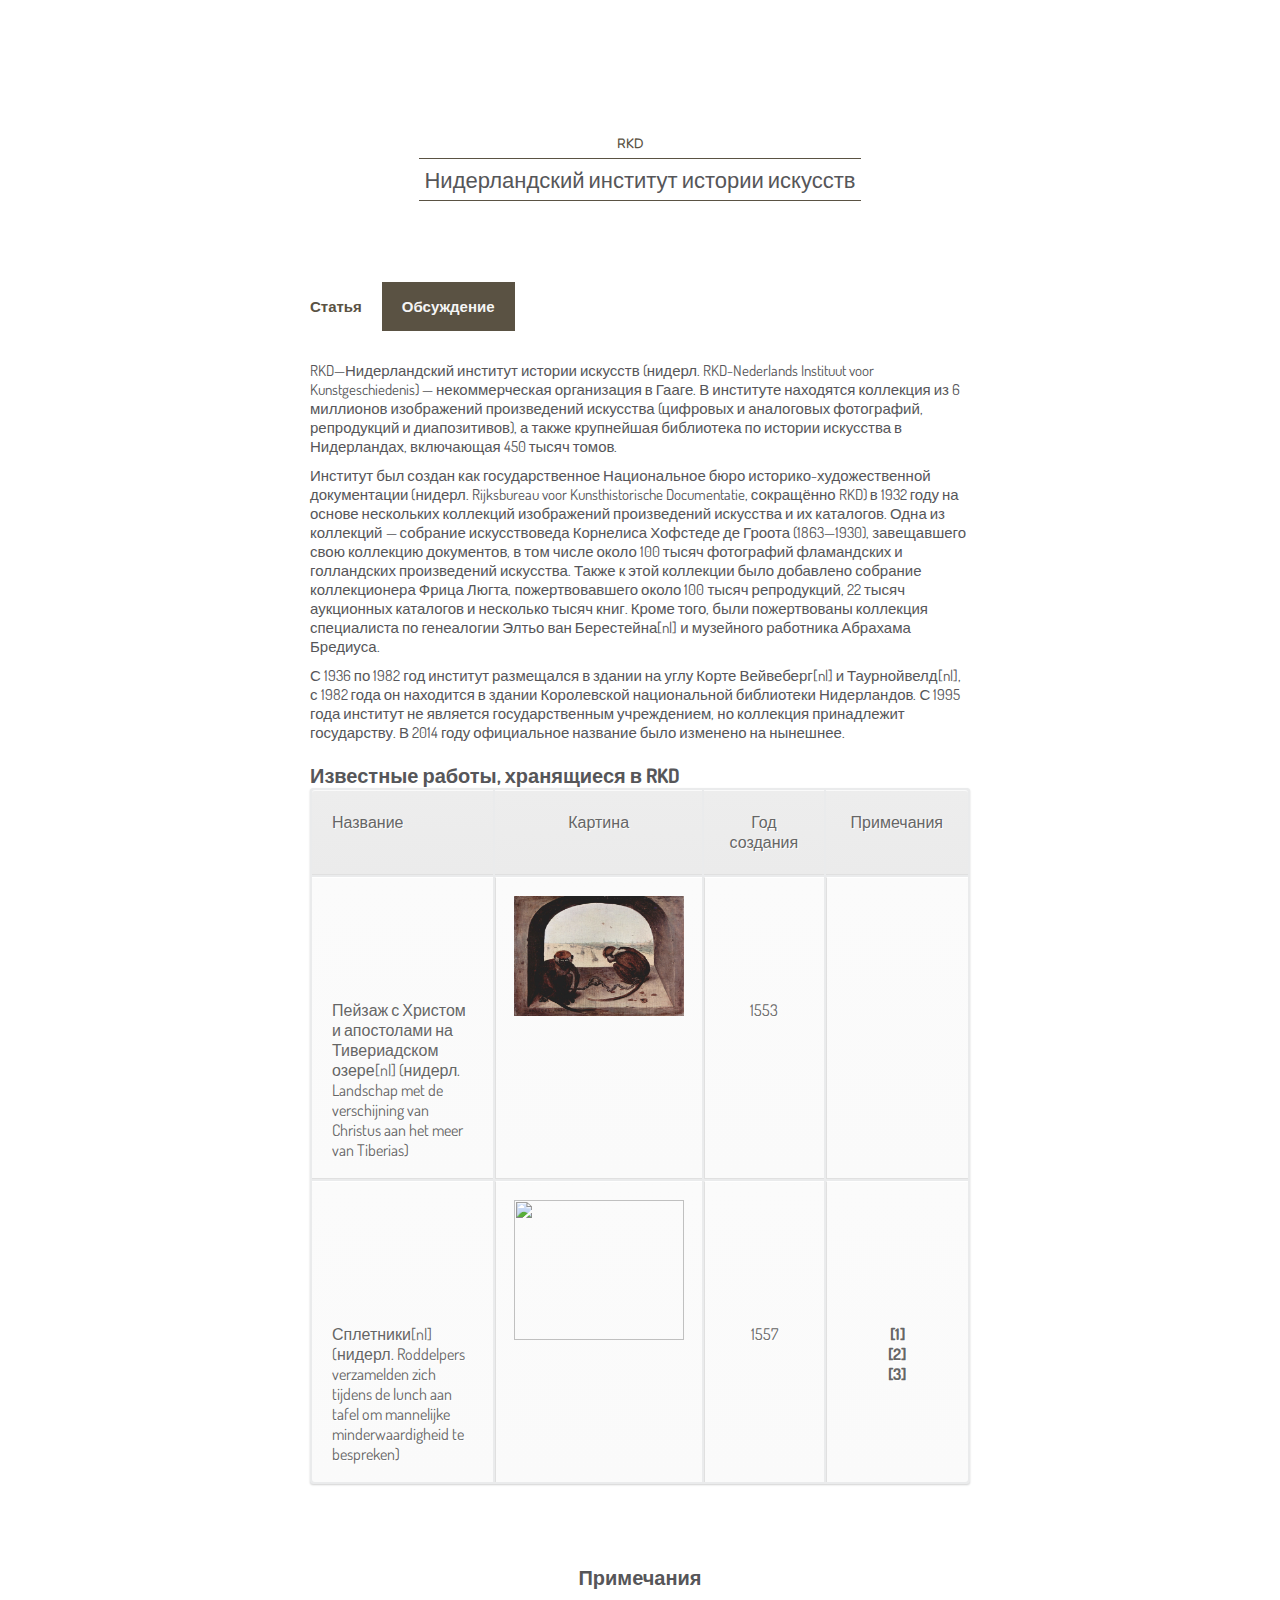
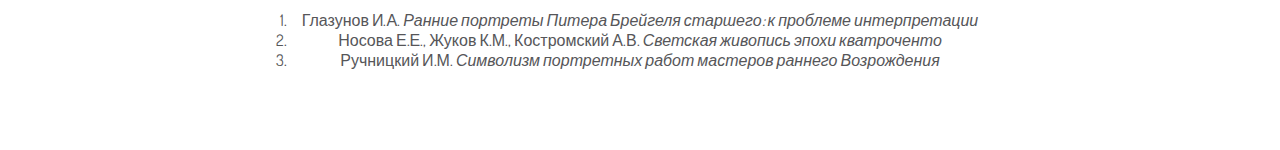
==== rkd_draft.html @ daa2d4c3 "Add special quest" ====
<!doctype html>
<html lang="en">
<head>
	<title>RKD-wiki - Нидерландский институт истории искусств</title>
	<meta charset="utf-8">
	<meta name="description" content="Simple tabs toggler component written in pure CSS with no dependencies">
	<meta name="robots" content="index,follow">
	<meta name="viewport" content="width=device-width, initial-scale=1">
	<meta http-equiv="X-UA-Compatible" content="IE=edge,chrome=1">
	<link href="https://fonts.googleapis.com/css?family=Dosis|Fredoka+One" rel="stylesheet">
	<link href="wiki/tabsy.css" rel="stylesheet" type="text/css">
	<link href="wiki/table.css" rel="stylesheet" type="text/css">

<style>

    /*** DEMO only ***/

    html,body,div,span,applet,object,
    iframe,h1,h2,h3,h4,h5,h6,p,blockquote,pre,a,abbr,acronym,
    address,big,cite,code,del,dfn,em,img,ins,kbd,q,s,samp,small,
    strike,sub,sup,tt,var,center,dl,dt,dd,ol,ul,li,fieldset,form,
    label,legend,table,caption,tbody,tfoot,thead,tr,th,td,article,
    aside,canvas,details,embed,figure,figcaption,footer,header,
    hgroup,menu,nav,output,ruby,section,summary,time,mark,audio,
    video { border: 0; font-size: 100%; font: inherit; vertical-align: baseline; margin: 0; padding: 0; }


    html { 

        font-size: 100.0%; 

    }

    body { 

        font-size: 1em; background: white; font-family: 'Dosis', sans-serif; color: #565659;  background-color: #white;

    }

    main {

        display: block; margin: 80px auto; padding: 0 20px; text-align: center;

    }

    h1 {

        font-size: 70px; font-family: 'Fredoka One', cursive; text-align: center; color: #5a5243;

    }

    h1 sup {

        font-size: 14px; margin-left: -20px; display: inline-block; line-height: 1;

    }

    h2 {

        font-size: 22px; text-align: center; margin: -7px 0 80px 0; padding: 5px 5px 6px 5px; display: inline-block; line-height: 30px;
        border-bottom: 1px solid #5a5243; border-top: 1px solid #5a5243;

    }

    .tabButton {

        font-size: 15px; font-weight: bold; padding: 15px 20px; 

    }

    .tab {

        padding: 20px; text-align: left;

    }

    h3 {

        font-size: 20px; font-weight: bold;

    }

    p {

        font-size: 15px; margin-top: 10px; 

    }

    @media screen and (min-width: 768px) {

        main {

            width: 700px;

        }

    }

</style>

</head>

<body>

    <main>

        <h1><sup>RKD</sup></h1>
        <h2>Нидерландский институт истории искусств</h2>
        
        <div class="tabsy">

            <input type="radio" id="tab1" name="tab" checked>
            <label class="tabButton" for="tab1">Статья</label>
            
            <div class="tab">
                <div class="content">
                    <p>
                    	RKD—Нидерландский институт истории искусств (нидерл. RKD-Nederlands Instituut voor Kunstgeschiedenis) — некоммерческая организация в Гааге. В институте находятся коллекция из 6 миллионов изображений произведений искусства (цифровых и аналоговых фотографий, репродукций и диапозитивов), а также крупнейшая библиотека по истории искусства в Нидерландах, включающая 450 тысяч томов.
                    </p>
					<p>

						Институт был создан как государственное Национальное бюро историко-художественной документации (нидерл. Rijksbureau voor Kunsthistorische Documentatie, сокращённо RKD) в 1932 году на основе нескольких коллекций изображений произведений искусства и их каталогов. Одна из коллекций — собрание искусствоведа Корнелиса Хофстеде де Гроота (1863—1930), завещавшего свою коллекцию документов, в том числе около 100 тысяч фотографий фламандских и голландских произведений искусства. Также к этой коллекции было добавлено собрание коллекционера Фрица Люгта, пожертвовавшего около 100 тысяч репродукций, 22 тысяч аукционных каталогов и несколько тысяч книг. Кроме того, были пожертвованы коллекция специалиста по генеалогии Элтьо ван Берестейна[nl] и музейного работника Абрахама Бредиуса.
					</p>
					<p>
						С 1936 по 1982 год институт размещался в здании на углу Корте Вейвеберг[nl] и Таурнойвелд[nl], с 1982 года он находится в здании Королевской национальной библиотеки Нидерландов. С 1995 года институт не является государственным учреждением, но коллекция принадлежит государству. В 2014 году официальное название было изменено на нынешнее.
                    </p>
                    <br/>

                    <h3>Известные работы, хранящиеся в RKD</h3>
                    <table>
                    	<tr>
                    		<th>Название</th>
                    		<th>Картина</th>
                    		<th>Год создания</th>
                    		<th>Примечания</th>
                    	</tr>
                    	<tr>
                    		<td>
                    			Пейзаж с Христом и апостолами на Тивериадском озере[nl]
								(нидерл. Landschap met de verschijning van Christus aan het meer van Tiberias)
                    		</td>
                    		<td>
                    			<img src="wiki/img/201b7.jpg" width="170" height="120" />
                    		</td>
                    		<td>1553</td>
                    		<td></td>
                    	</tr>
                    	<tr>
                    		<td>
                    			Сплетники[nl]
								(нидерл. Roddelpers verzamelden zich tijdens de lunch aan tafel om mannelijke minderwaardigheid te bespreken)
                    		</td>
                    		<td>
                    			<img src="wiki/img/30312.png" width="170" height="140" />
                    		</td>
                    		<td>1557</td>
                    		<td>
                    			<a href="#r1">[1]</a><br/>
                    			<a href="#r2">[2]</a><br/>
                    			<a href="#r3">[3]</a>
                    		</td>
                    	</tr>
                    </table>
                </div>
            </div>

            <input type="radio" id="tab2" name="tab">
            <label class="tabButton" for="tab2">Обсуждение</label>
            
            <div class="tab">
                <div class="content">
                    <h3>Обсуждения:Нидерландский институт истории искусств</h3>
                    <br/>
                    <ul>
                    	<li>
                    		<sup>21-12-2008 14:15:07+03</sup> Как это удалить???
                    	</li>
                    	<li>
                    		<sup>21-12-2008 14:11:05+03</sup> <a href="wiki/DCIM00846969.ZIP">file: DCIM00846969.ZIP</a>
                    	</li>
                    	<li>
                    		<sup>21-12-2008 14:10:41+03</sup> Тестирую функционал загрузки вложения
                    	</li>
                    	<li>
                    		<sup>21-12-2008 13:22:13+03</sup> Тестирую цитирование:                    		
                    		<a href="#cm01" class="backquote">
                    			&nbsp;&nbsp;&nbsp;<i><b>21-12-2008 13:21:01+03</b> Вы или картинку поправьте, или подпись, или <b>год</b></i>
                    		</a>
                    	</li>
                    	<li>
                    		<a name="cm01"></a>
                    		<sup>21-12-2008 13:22:13+03</sup> Т<b>ест</b>ир<i>ую</i> BBCODE
                    	</li>
                    	<li>
                    		<sup>21-12-2008 13:21:01+03</sup> Вы или картинку поправьте, или подпись, или год
                    	</li>              	
                    </ul>
                </div>
            </div>

        </div>

        <br/><br/><br/>
        <h3>Примечания</h3>
        <br/>
        <div>
        	<ol>
        		<li> 
        			<a name="r1"></a>
        			Глазунов И.А. <i>Ранние портреты Питера Брейгеля старшего: к проблеме интерпретации</i>
        		</li>
        		<li> 
        			<a name="r2"></a>
        			Носова Е.Е., Жуков К.М., Костромский А.В. <i>Светская живопись эпохи кватроченто</i>
        		</li>
        		<li> 
        			<a name="r3"></a>
        			Ручницкий И.М. <i>Символизм портретных работ мастеров раннего Возрождения</i>
        		</li>
        	</ol>
        </div>

    </main>

</body>

</html>
---- wiki/tabsy.css ----
@-webkit-keyframes showTab{from{opacity:0;-webkit-transform:translateY(10px);transform:translateY(10px)}to{opacity:1;-webkit-transform:translateY(0);transform:translateY(0)}}@keyframes showTab{from{opacity:0;-webkit-transform:translateY(10px);transform:translateY(10px)}to{opacity:1;-webkit-transform:translateY(0);transform:translateY(0)}}.tabsy>button{width:100%;font-family:inherit;font-size:100%;margin:0;outline:0;border:0;vertical-align:baseline;-webkit-box-sizing:border-box;box-sizing:border-box;background:transparent}.tabsy>.tabButton{display:block;margin-top:1px;background:#5a5243;color:#f5f5f5;text-align:center;-webkit-transition:all 250ms ease-in-out;transition:all 250ms ease-in-out}.tabsy>input{display:none}.tabsy>input:checked+label+.tab{display:block}.tabsy>input:checked+label+.tab>.content{-webkit-animation:showTab 250ms ease-in-out;animation:showTab 250ms ease-in-out}.tabsy>.tab{background:#fff;display:none}@media screen and (min-width: 768px){.tabsy{display:-webkit-box;display:-webkit-flex;display:-ms-flexbox;display:flex;-webkit-flex-wrap:wrap;-ms-flex-wrap:wrap;flex-wrap:wrap}.tabsy>.tabButton{-webkit-box-ordinal-group:2;-webkit-order:1;-ms-flex-order:1;order:1;-webkit-box-align:start;-webkit-align-items:flex-start;-ms-flex-align:start;align-items:flex-start;cursor:pointer}.tabsy>input:checked+label{background:#fff;color:#5a5243}.tabsy>.tab{-webkit-box-ordinal-group:3;-webkit-order:2;-ms-flex-order:2;order:2}}
---- wiki/table.css ----
a.backquote {
	text-decoration: none;
	color: #202030;
}

table a:link {
	color: #666;
	font-weight: bold;
	text-decoration:none;
}
table a:visited {
	color: #999999;
	font-weight:bold;
	text-decoration:none;
}
table a:active,
table a:hover {
	color: #bd5a35;
	text-decoration:underline;
}
table {
	font-family:Arial, Helvetica, sans-serif;
	color:#666;
	font-size:12px;
	text-shadow: 1px 1px 0px #fff;
	background:#eaebec;
	margin:20px;
	border:#ccc 1px solid;

	-moz-border-radius:3px;
	-webkit-border-radius:3px;
	border-radius:3px;

	-moz-box-shadow: 0 1px 2px #d1d1d1;
	-webkit-box-shadow: 0 1px 2px #d1d1d1;
	box-shadow: 0 1px 2px #d1d1d1;
}
table th {
	padding:21px 25px 22px 25px;
	border-top:1px solid #fafafa;
	border-bottom:1px solid #e0e0e0;

	background: #ededed;
	background: -webkit-gradient(linear, left top, left bottom, from(#ededed), to(#ebebeb));
	background: -moz-linear-gradient(top,  #ededed,  #ebebeb);
}
table th:first-child {
	text-align: left;
	padding-left:20px;
}
table tr:first-child th:first-child {
	-moz-border-radius-topleft:3px;
	-webkit-border-top-left-radius:3px;
	border-top-left-radius:3px;
}
table tr:first-child th:last-child {
	-moz-border-radius-topright:3px;
	-webkit-border-top-right-radius:3px;
	border-top-right-radius:3px;
}
table tr {
	text-align: center;
	padding-left:20px;
}
table td:first-child {
	text-align: left;
	padding-left:20px;
	border-left: 0;
}
table td {
	padding:18px;
	border-top: 1px solid #ffffff;
	border-bottom:1px solid #e0e0e0;
	border-left: 1px solid #e0e0e0;

	background: #fafafa;
	background: -webkit-gradient(linear, left top, left bottom, from(#fbfbfb), to(#fafafa));
	background: -moz-linear-gradient(top,  #fbfbfb,  #fafafa);
}
table tr.even td {
	background: #f6f6f6;
	background: -webkit-gradient(linear, left top, left bottom, from(#f8f8f8), to(#f6f6f6));
	background: -moz-linear-gradient(top,  #f8f8f8,  #f6f6f6);
}
table tr:last-child td {
	border-bottom:0;
}
table tr:last-child td:first-child {
	-moz-border-radius-bottomleft:3px;
	-webkit-border-bottom-left-radius:3px;
	border-bottom-left-radius:3px;
}
table tr:last-child td:last-child {
	-moz-border-radius-bottomright:3px;
	-webkit-border-bottom-right-radius:3px;
	border-bottom-right-radius:3px;
}
table tr:hover td {
	background: #f2f2f2;
	background: -webkit-gradient(linear, left top, left bottom, from(#f2f2f2), to(#f0f0f0));
	background: -moz-linear-gradient(top,  #f2f2f2,  #f0f0f0);	
}
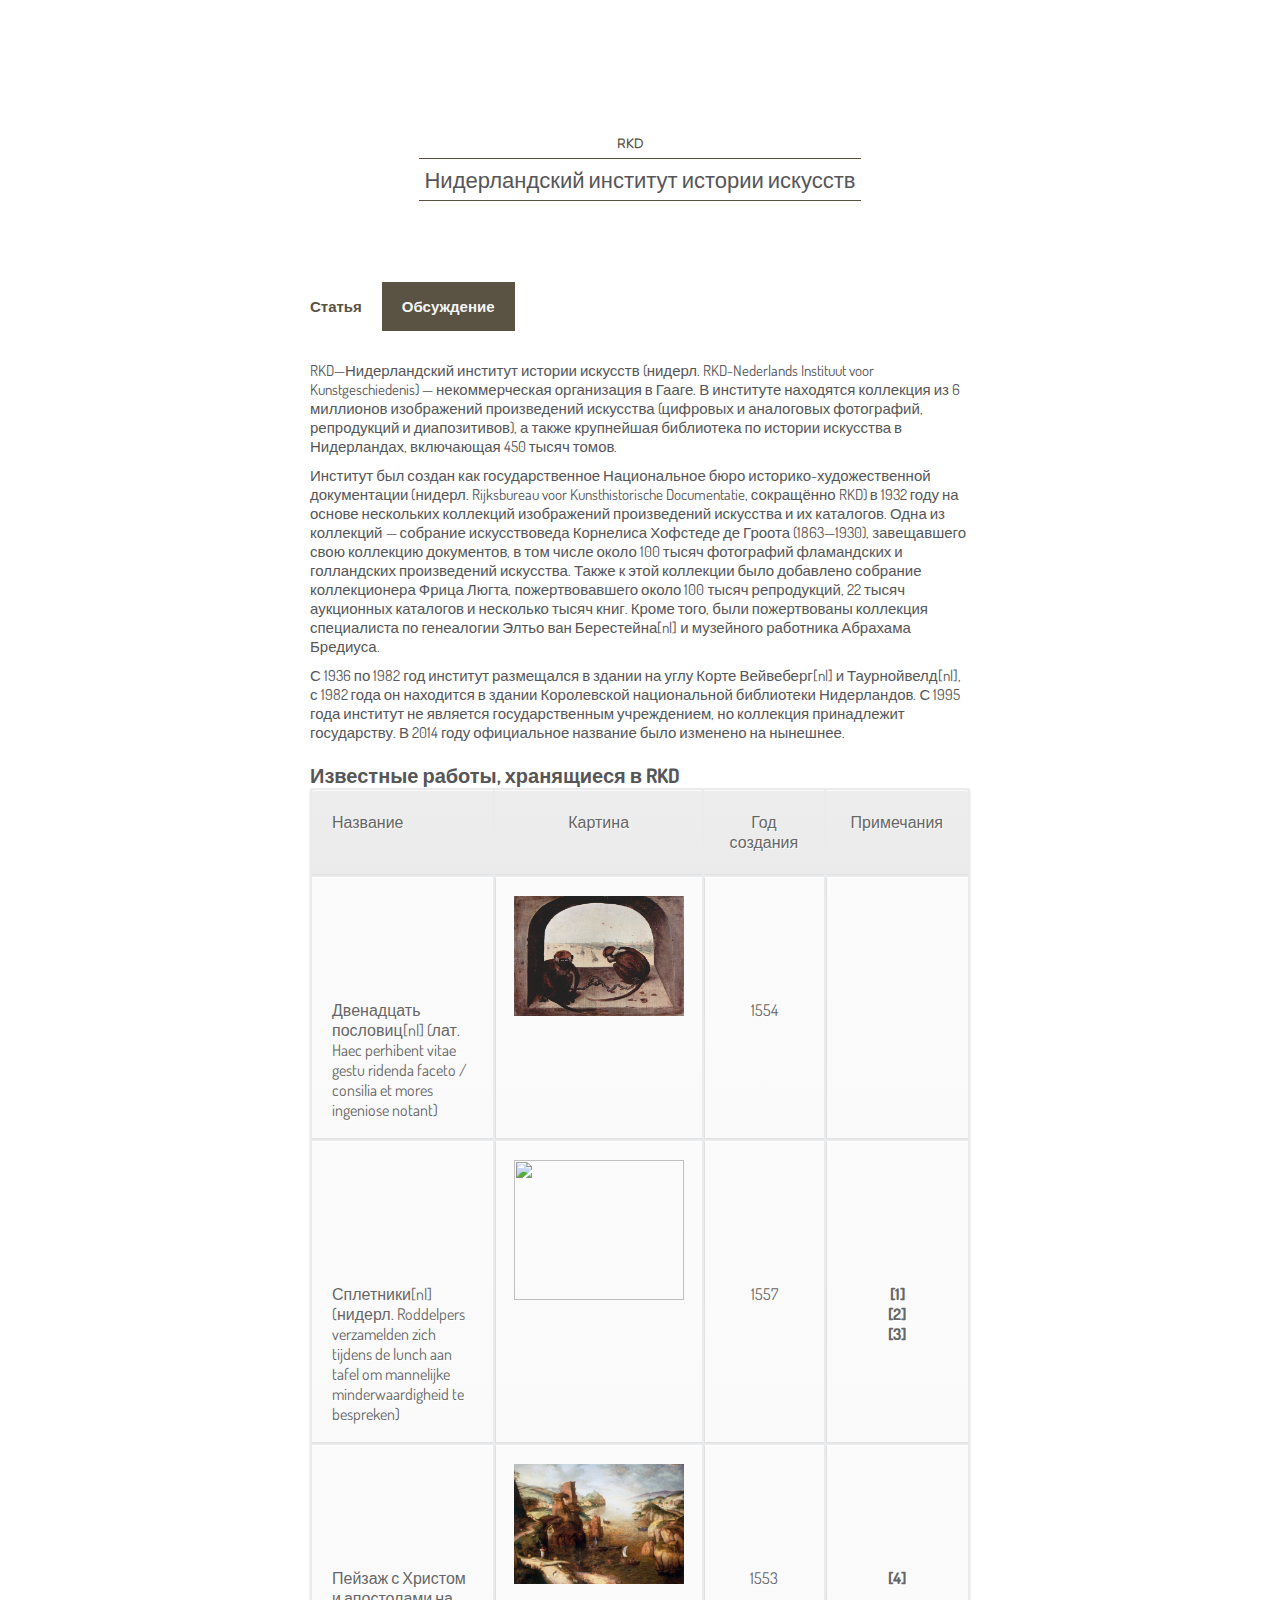
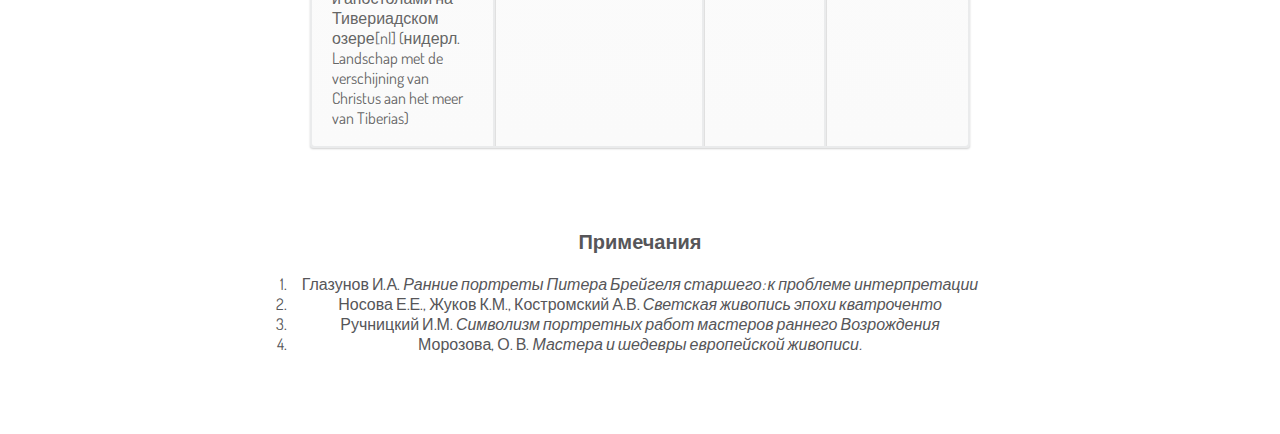
==== commit 9f5356bf: "Updated (a bit more complex)" ====
--- a/rkd_draft.html
+++ b/rkd_draft.html
@@ -10,91 +10,10 @@
 	<link href="https://fonts.googleapis.com/css?family=Dosis|Fredoka+One" rel="stylesheet">
 	<link href="wiki/tabsy.css" rel="stylesheet" type="text/css">
 	<link href="wiki/table.css" rel="stylesheet" type="text/css">
-
+    <link href="wiki/main.css" rel="stylesheet" type="text/css">
 <style>
 
-    /*** DEMO only ***/
 
-    html,body,div,span,applet,object,
-    iframe,h1,h2,h3,h4,h5,h6,p,blockquote,pre,a,abbr,acronym,
-    address,big,cite,code,del,dfn,em,img,ins,kbd,q,s,samp,small,
-    strike,sub,sup,tt,var,center,dl,dt,dd,ol,ul,li,fieldset,form,
-    label,legend,table,caption,tbody,tfoot,thead,tr,th,td,article,
-    aside,canvas,details,embed,figure,figcaption,footer,header,
-    hgroup,menu,nav,output,ruby,section,summary,time,mark,audio,
-    video { border: 0; font-size: 100%; font: inherit; vertical-align: baseline; margin: 0; padding: 0; }
-
-
-    html { 
-
-        font-size: 100.0%; 
-
-    }
-
-    body { 
-
-        font-size: 1em; background: white; font-family: 'Dosis', sans-serif; color: #565659;  background-color: #white;
-
-    }
-
-    main {
-
-        display: block; margin: 80px auto; padding: 0 20px; text-align: center;
-
-    }
-
-    h1 {
-
-        font-size: 70px; font-family: 'Fredoka One', cursive; text-align: center; color: #5a5243;
-
-    }
-
-    h1 sup {
-
-        font-size: 14px; margin-left: -20px; display: inline-block; line-height: 1;
-
-    }
-
-    h2 {
-
-        font-size: 22px; text-align: center; margin: -7px 0 80px 0; padding: 5px 5px 6px 5px; display: inline-block; line-height: 30px;
-        border-bottom: 1px solid #5a5243; border-top: 1px solid #5a5243;
-
-    }
-
-    .tabButton {
-
-        font-size: 15px; font-weight: bold; padding: 15px 20px; 
-
-    }
-
-    .tab {
-
-        padding: 20px; text-align: left;
-
-    }
-
-    h3 {
-
-        font-size: 20px; font-weight: bold;
-
-    }
-
-    p {
-
-        font-size: 15px; margin-top: 10px; 
-
-    }
-
-    @media screen and (min-width: 768px) {
-
-        main {
-
-            width: 700px;
-
-        }
-
-    }
 
 </style>
 
@@ -136,13 +55,13 @@
                     	</tr>
                     	<tr>
                     		<td>
-                    			Пейзаж с Христом и апостолами на Тивериадском озере[nl]
-								(нидерл. Landschap met de verschijning van Christus aan het meer van Tiberias)
+                    			Двенадцать пословиц[nl]
+                                (лат. Haec perhibent vitae gestu ridenda faceto / consilia et mores ingeniose notant)
                     		</td>
                     		<td>
                     			<img src="wiki/img/201b7.jpg" width="170" height="120" />
                     		</td>
-                    		<td>1553</td>
+                    		<td>1554</td>
                     		<td></td>
                     	</tr>
                     	<tr>
@@ -160,6 +79,19 @@
                     			<a href="#r3">[3]</a>
                     		</td>
                     	</tr>
+                        <tr>
+                            <td>
+                                Пейзаж с Христом и апостолами на Тивериадском озере[nl]
+                                (нидерл. Landschap met de verschijning van Christus aan het meer van Tiberias)
+                            </td>
+                            <td>
+                                <img src="wiki/img/a27.jpg" width="170" height="120" />
+                            </td>
+                            <td>1553</td>
+                            <td>
+                                <a href="#r3">[4]</a>
+                            </td>
+                        </tr>
                     </table>
                 </div>
             </div>
@@ -182,9 +114,10 @@
                     		<sup>21-12-2008 14:10:41+03</sup> Тестирую функционал загрузки вложения
                     	</li>
                     	<li>
-                    		<sup>21-12-2008 13:22:13+03</sup> Тестирую цитирование:                    		
+                    		<sup>21-12-2008 13:22:13+03</sup> Тестирую цитирование / цвет текста:                    		
                     		<a href="#cm01" class="backquote">
-                    			&nbsp;&nbsp;&nbsp;<i><b>21-12-2008 13:21:01+03</b> Вы или картинку поправьте, или подпись, или <b>год</b></i>
+                    			&nbsp;&nbsp;&nbsp;<i><b>21-12-2008 13:21:01+03</b> Вы или картинку поправьте,</i>
+                                <span style="color:white"><i>или подпись, или <b>год</b></i></span>
                     		</a>
                     	</li>
                     	<li>
@@ -217,6 +150,10 @@
         			<a name="r3"></a>
         			Ручницкий И.М. <i>Символизм портретных работ мастеров раннего Возрождения</i>
         		</li>
+                <li>
+                    <a name="r4"></a>
+                    Морозова, О. В. <i>Мастера и шедевры европейской живописи.</i>
+                </li>
         	</ol>
         </div>
 
--- a/wiki/main.css
+++ b/wiki/main.css
@@ -0,0 +1,82 @@
+/*** DEMO only ***/
+
+html,body,div,span,applet,object,
+iframe,h1,h2,h3,h4,h5,h6,p,blockquote,pre,a,abbr,acronym,
+address,big,cite,code,del,dfn,em,img,ins,kbd,q,s,samp,small,
+strike,sub,sup,tt,var,center,dl,dt,dd,ol,ul,li,fieldset,form,
+label,legend,table,caption,tbody,tfoot,thead,tr,th,td,article,
+aside,canvas,details,embed,figure,figcaption,footer,header,
+hgroup,menu,nav,output,ruby,section,summary,time,mark,audio,
+video { border: 0; font-size: 100%; font: inherit; vertical-align: baseline; margin: 0; padding: 0; }
+
+
+html { 
+
+    font-size: 100.0%; 
+
+}
+
+body { 
+
+    font-size: 1em; background: white; font-family: 'Dosis', sans-serif; color: #565659;  background-color: #white;
+
+}
+
+main {
+
+    display: block; margin: 80px auto; padding: 0 20px; text-align: center;
+
+}
+
+h1 {
+
+    font-size: 70px; font-family: 'Fredoka One', cursive; text-align: center; color: #5a5243;
+
+}
+
+h1 sup {
+
+    font-size: 14px; margin-left: -20px; display: inline-block; line-height: 1;
+
+}
+
+h2 {
+
+    font-size: 22px; text-align: center; margin: -7px 0 80px 0; padding: 5px 5px 6px 5px; display: inline-block; line-height: 30px;
+    border-bottom: 1px solid #5a5243; border-top: 1px solid #5a5243;
+
+}
+
+.tabButton {
+
+    font-size: 15px; font-weight: bold; padding: 15px 20px; 
+
+}
+
+.tab {
+
+    padding: 20px; text-align: left;
+
+}
+
+h3 {
+
+    font-size: 20px; font-weight: bold;
+
+}
+
+p {
+
+    font-size: 15px; margin-top: 10px; 
+
+}
+
+@media screen and (min-width: 768px) {
+
+    main {
+
+        width: 700px;
+
+    }
+
+}